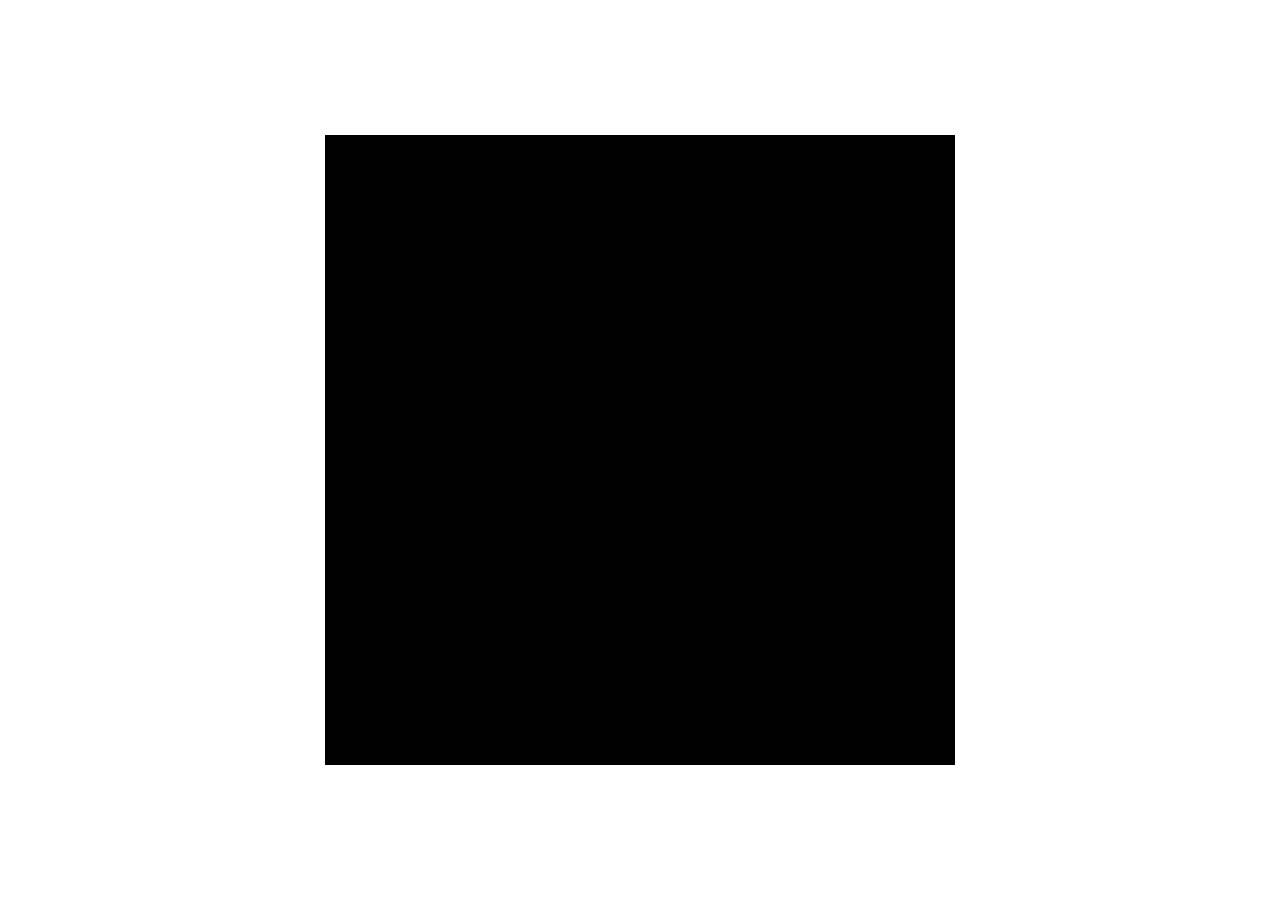
==== main.html @ 99f24acf "added the pixel grid via js" ====
<!DOCTYPE html>
<html>
<head>
    <link rel="stylesheet" href="cssreset.css">
    <link rel="stylesheet" href="stylesheet.css">
    <script src="javascript.js" defer></script>
</head>
<body>
    <div class="grid">
    </div>
</body>
</html>
---- cssreset.css ----
/*
html5doctor.com Reset Stylesheet
v1.6.1
Last Updated: 2010-09-17
Author: Richard Clark - http://richclarkdesign.com
Twitter: @rich_clark
*/

html, body, div, span, object, iframe,
h1, h2, h3, h4, h5, h6, p, blockquote, pre,
abbr, address, cite, code,
del, dfn, em, img, ins, kbd, q, samp,
small, strong, sub, sup, var,
b, i,
dl, dt, dd, ol, ul, li,
fieldset, form, label, legend,
table, caption, tbody, tfoot, thead, tr, th, td,
article, aside, canvas, details, figcaption, figure,
footer, header, hgroup, menu, nav, section, summary,
time, mark, audio, video {
    margin:0;
    padding:0;
    border:0;
    outline:0;
    font-size:100%;
    vertical-align:baseline;
    background:transparent;
}

body {
    line-height:1;
}

article,aside,details,figcaption,figure,
footer,header,hgroup,menu,nav,section {
    display:block;
}

nav ul {
    list-style:none;
}

blockquote, q {
    quotes:none;
}

blockquote:before, blockquote:after,
q:before, q:after {
    content:'';
    content:none;
}

a {
    margin:0;
    padding:0;
    font-size:100%;
    vertical-align:baseline;
    background:transparent;
}

/* change colours to suit your needs */
ins {
    background-color:#ff9;
    color:#000;
    text-decoration:none;
}

/* change colours to suit your needs */
mark {
    background-color:#ff9;
    color:#000;
    font-style:italic;
    font-weight:bold;
}

del {
    text-decoration: line-through;
}

abbr[title], dfn[title] {
    border-bottom:1px dotted;
    cursor:help;
}

table {
    border-collapse:collapse;
    border-spacing:0;
}

/* change border colour to suit your needs */
hr {
    display:block;
    height:1px;
    border:0;  
    border-top:1px solid #cccccc;
    margin:1em 0;
    padding:0;
}

input, select {
    vertical-align:middle;
}
---- stylesheet.css ----
html, body{
    min-height: 100%;
    width: 100%;
}
body{
    display: flex;
    flex-direction: row;
    justify-content: center;
}
.grid{
    display: grid;
    grid-template-rows: repeat(16, 1fr);
    grid-template-columns: repeat(16, 1fr);
    width: 70vh;
    height: 70vh;
    margin-top: 15vh;
}
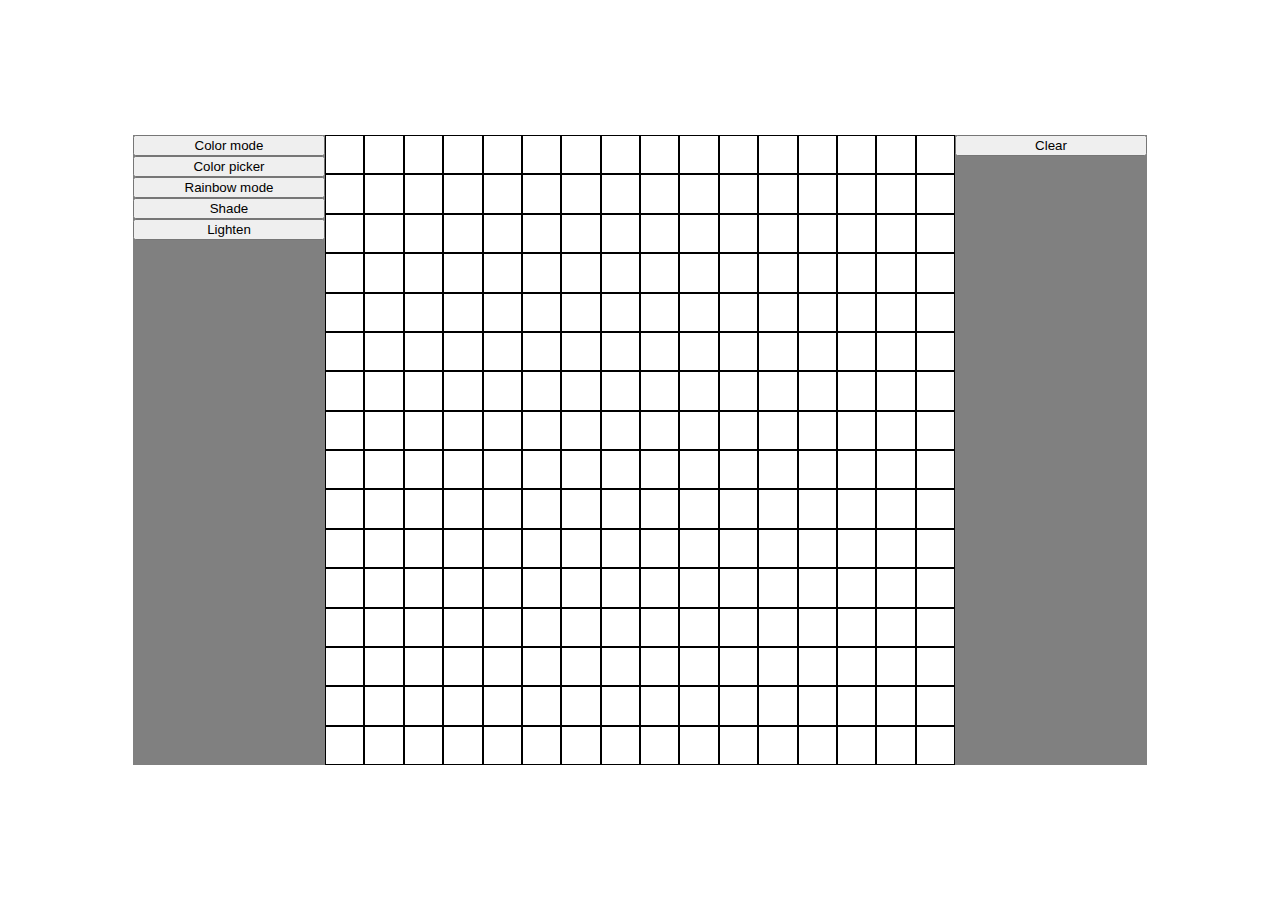
==== commit 2db5416c: "added rainbow color mode" ====
--- a/main.html
+++ b/main.html
@@ -7,7 +7,19 @@
     <script src="javascript.js" defer></script>
 </head>
 <body>
+    <div class="buttons">
+        <div class="color selector">
+        </div>
+        <button>Color mode</button>
+        <button>Color picker</button>
+        <button id="rainbowButton">Rainbow mode</button>
+        <button>Shade</button>
+        <button>Lighten</button>
+    </div>
     <div class="grid">
+    </div>
+    <div class="buttons">
+        <button>Clear</button>
     </div>
 </body>
 </html>--- a/stylesheet.css
+++ b/stylesheet.css
@@ -14,4 +14,11 @@
     width: 70vh;
     height: 70vh;
     margin-top: 15vh;
+}
+.buttons{
+    width: 15vw;
+    margin-top: 15vh;
+    background-color: gray;
+    display: flex;
+    flex-direction: column;
 }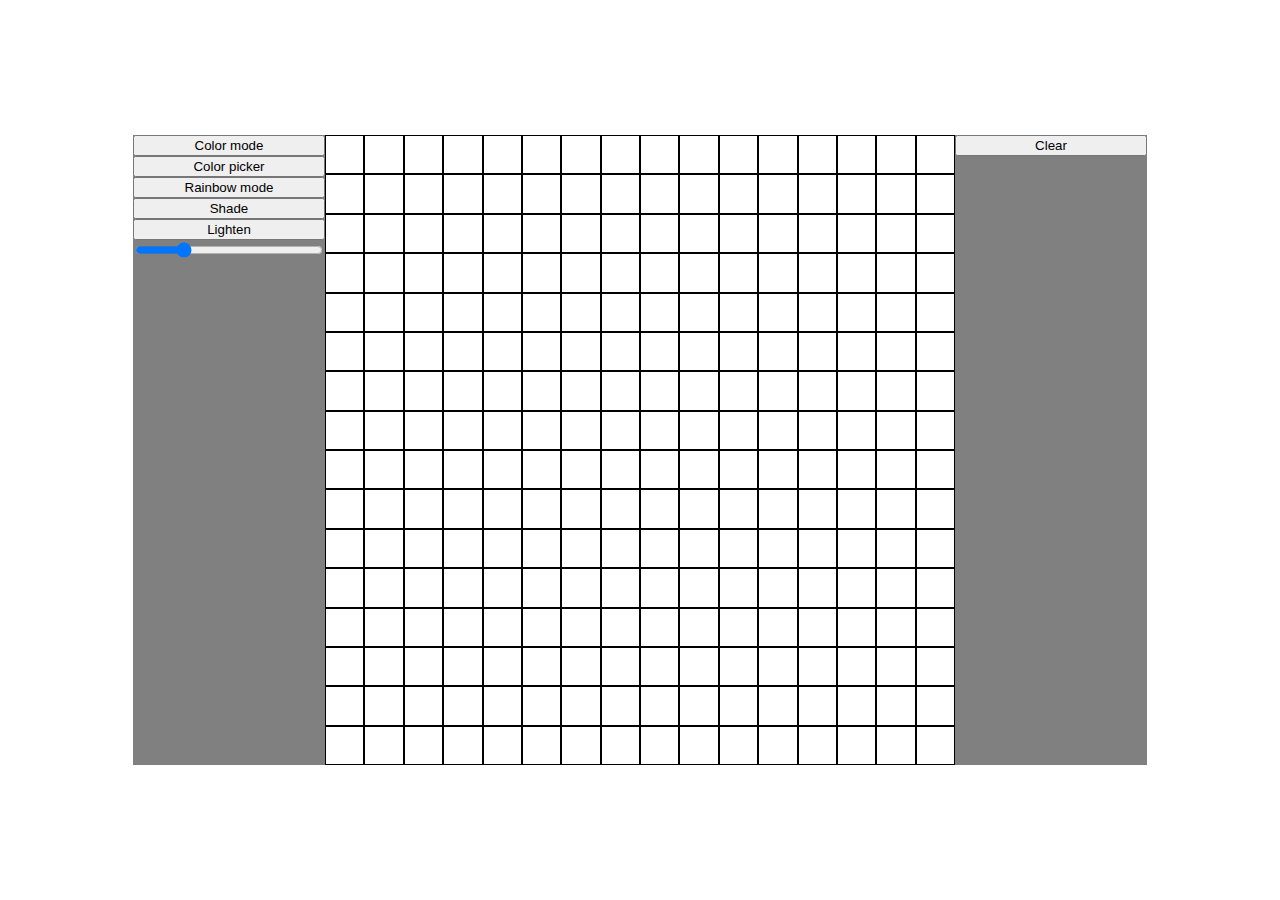
==== commit 6294c14d: "added grid size slider" ====
--- a/main.html
+++ b/main.html
@@ -13,13 +13,14 @@
         <button>Color mode</button>
         <button>Color picker</button>
         <button id="rainbowButton">Rainbow mode</button>
-        <button>Shade</button>
-        <button>Lighten</button>
+        <button id="shadeButton">Shade</button>
+        <button id="lightButton">Lighten</button>
+        <input id="gridSlider" type="range" value="16" min="1" max="64" onmouseup="generateGrid()">
     </div>
     <div class="grid">
     </div>
     <div class="buttons">
-        <button>Clear</button>
+        <button id="clearButton">Clear</button>
     </div>
 </body>
 </html>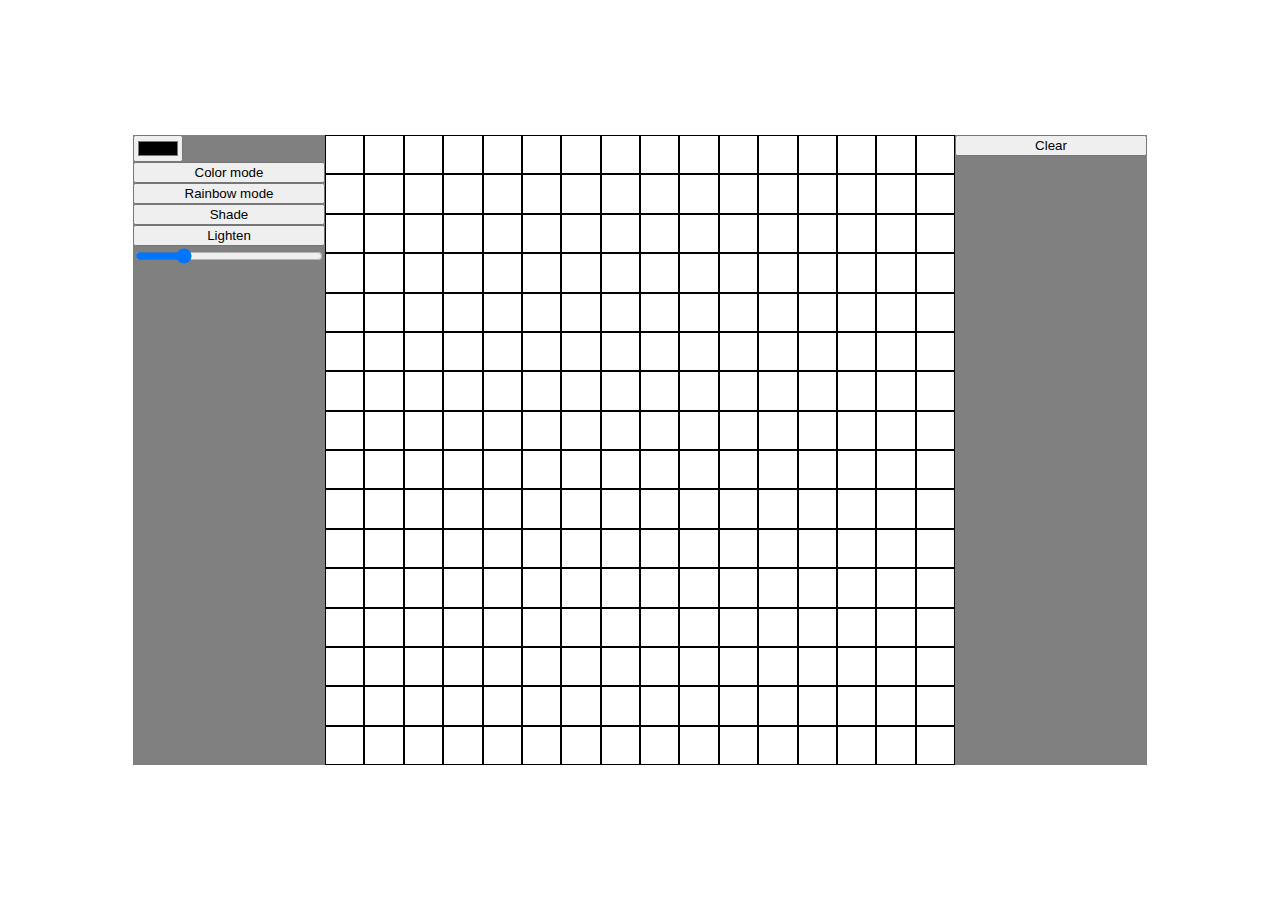
==== commit 6b3e9694: "made everything use the new RGBtoHSL function and added color selection" ====
--- a/main.html
+++ b/main.html
@@ -10,8 +10,10 @@
     <div class="buttons">
         <div class="color selector">
         </div>
-        <button>Color mode</button>
-        <button>Color picker</button>
+        <label id="colorPickerLabel">
+        <input id="colorPicker" type="color">
+        </label>
+        <button id="colorModeButton">Color mode</button>
         <button id="rainbowButton">Rainbow mode</button>
         <button id="shadeButton">Shade</button>
         <button id="lightButton">Lighten</button>
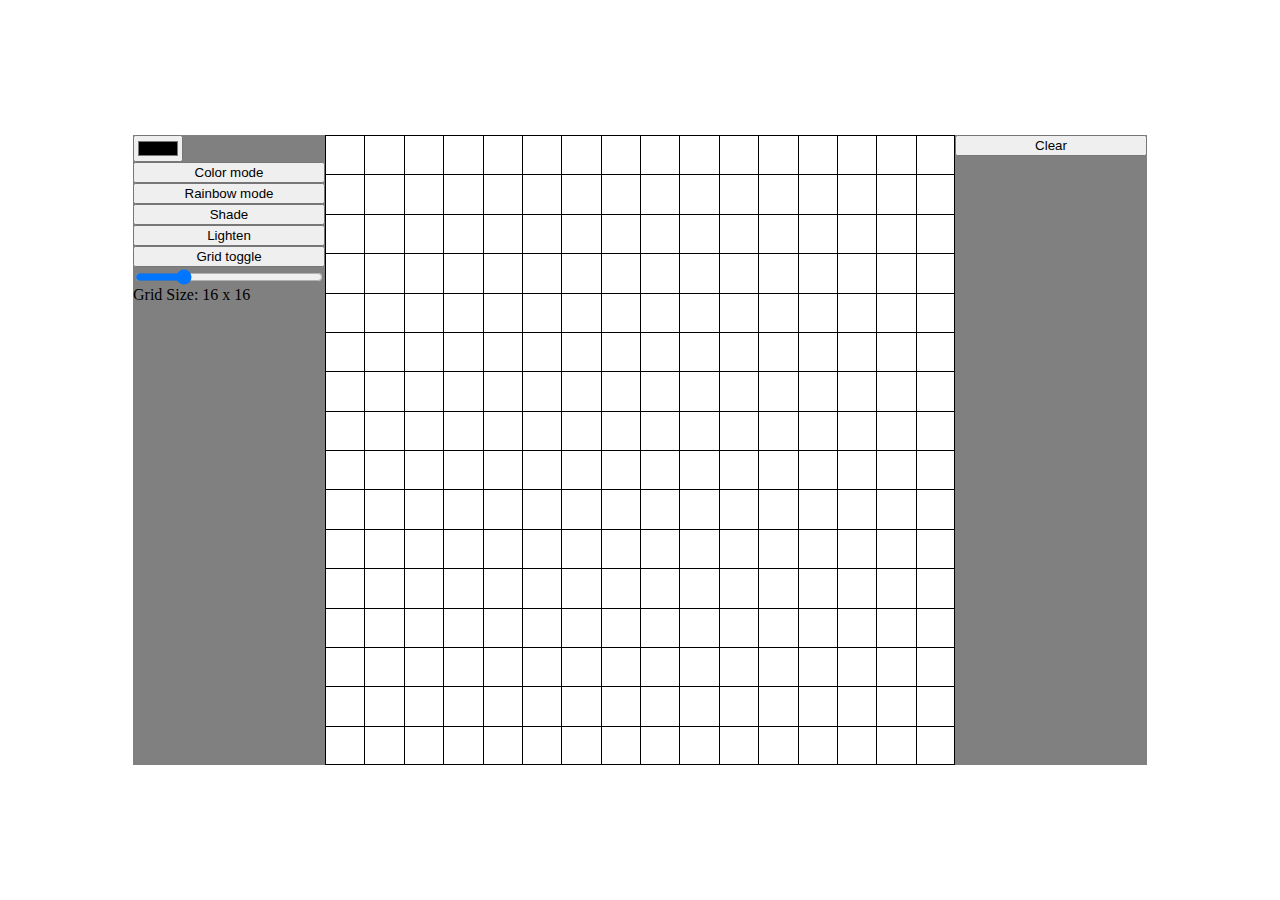
==== commit efb67618: "added grid size label" ====
--- a/main.html
+++ b/main.html
@@ -17,7 +17,9 @@
         <button id="rainbowButton">Rainbow mode</button>
         <button id="shadeButton">Shade</button>
         <button id="lightButton">Lighten</button>
+        <button id="gridButton">Grid toggle</button>
         <input id="gridSlider" type="range" value="16" min="1" max="64" onmouseup="generateGrid()">
+        <p id="gridSliderValues">Grid Size: 16 x 16</p>
     </div>
     <div class="grid">
     </div>
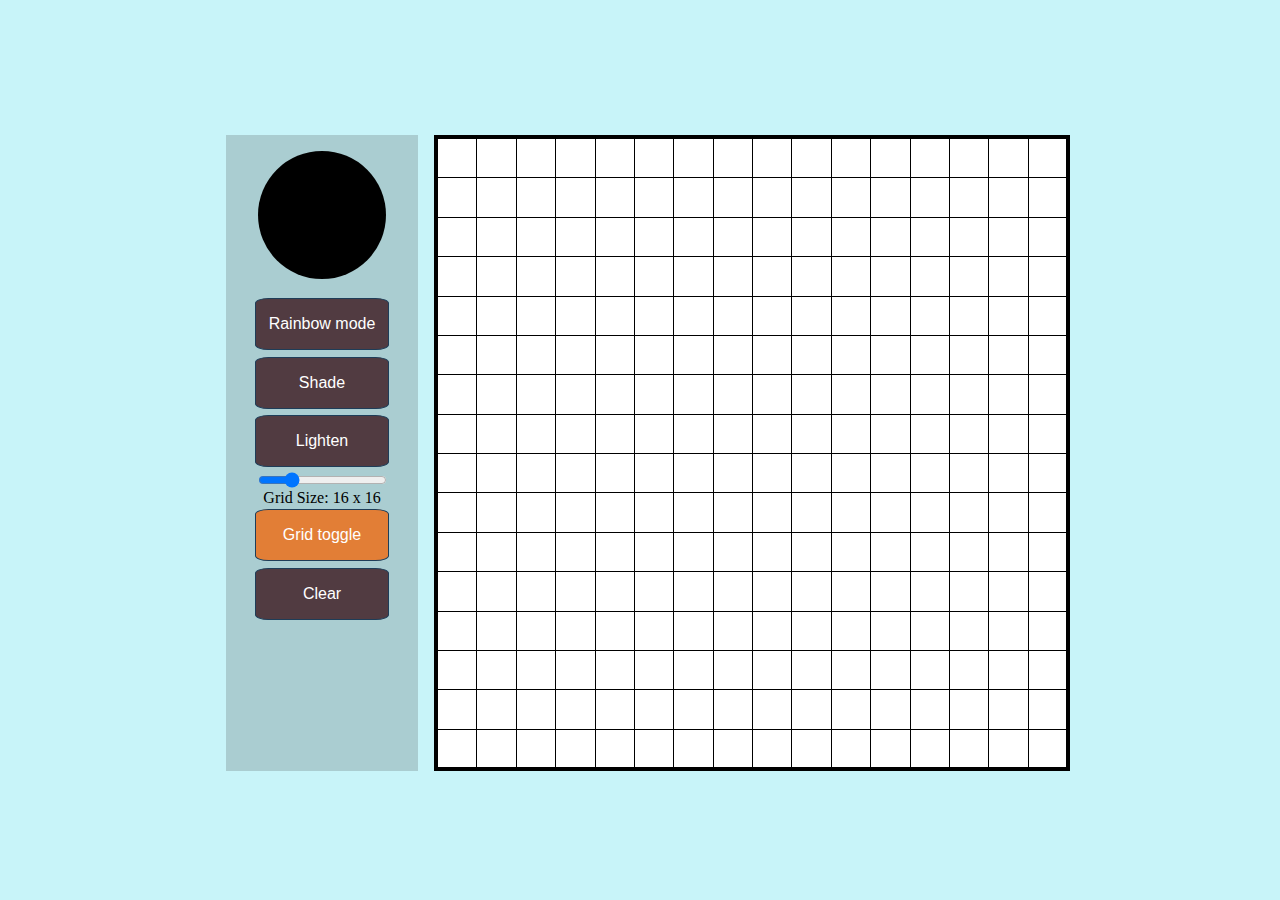
==== commit 16b30cd4: "added some basic visual design" ====
--- a/main.html
+++ b/main.html
@@ -13,18 +13,15 @@
         <label id="colorPickerLabel">
         <input id="colorPicker" type="color">
         </label>
-        <button id="colorModeButton">Color mode</button>
-        <button id="rainbowButton">Rainbow mode</button>
-        <button id="shadeButton">Shade</button>
-        <button id="lightButton">Lighten</button>
-        <button id="gridButton">Grid toggle</button>
+        <button class="button" id="rainbowButton">Rainbow mode</button>
+        <button class="button" id="shadeButton">Shade</button>
+        <button class="button" id="lightButton">Lighten</button>
         <input id="gridSlider" type="range" value="16" min="1" max="64" onmouseup="generateGrid()">
         <p id="gridSliderValues">Grid Size: 16 x 16</p>
+        <button class="button" id="gridButton">Grid toggle</button>
+        <button class="button" id="clearButton">Clear</button>
     </div>
     <div class="grid">
     </div>
-    <div class="buttons">
-        <button id="clearButton">Clear</button>
-    </div>
 </body>
 </html>--- a/stylesheet.css
+++ b/stylesheet.css
@@ -6,6 +6,7 @@
     display: flex;
     flex-direction: row;
     justify-content: center;
+    background-color: #C8F4F9;
 }
 .grid{
     display: grid;
@@ -14,11 +15,37 @@
     width: 70vh;
     height: 70vh;
     margin-top: 15vh;
+    border: 0.2em solid black;
+}
+#colorPicker{
+    visibility: hidden;
+}
+#colorPickerLabel{
+    background-color: black;
+    width: 10vW;
+    height: 10vW;
+    border-radius: 100%;
+    margin: 1em 0em;
 }
 .buttons{
     width: 15vw;
+    margin: 0em 1em;
     margin-top: 15vh;
-    background-color: gray;
+    background-color: rgba(48, 48, 48, 0.2);
     display: flex;
     flex-direction: column;
-}+    align-items: center;
+}
+.button{
+    width: 70%;
+    margin: 0.2em 0em;
+    border-radius: 10%;
+    background-color: #513B41;
+    color: white;
+    border: 0.1em solid #1E3D58;
+    padding: 1em 0.5em;
+    font-size: 1em;
+}
+#gridButton{
+    background-color: #e27e36;
+}
